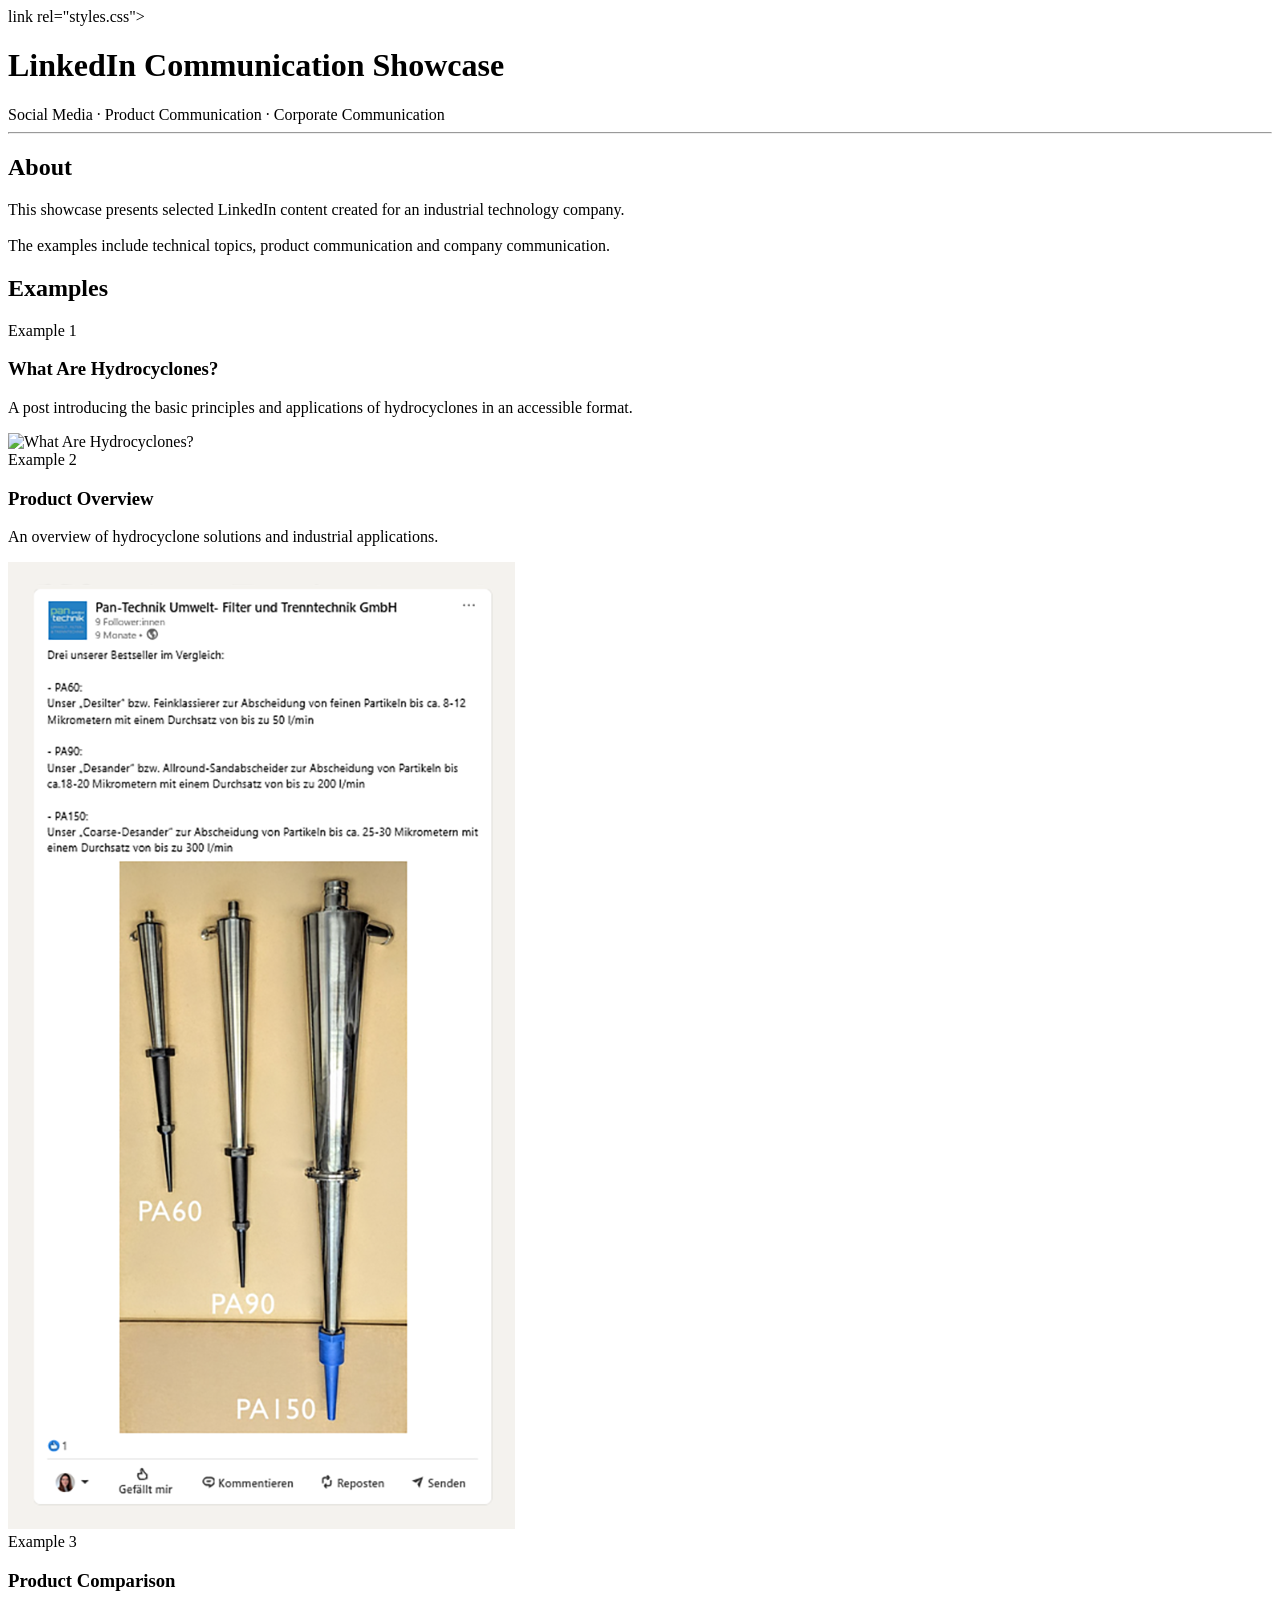
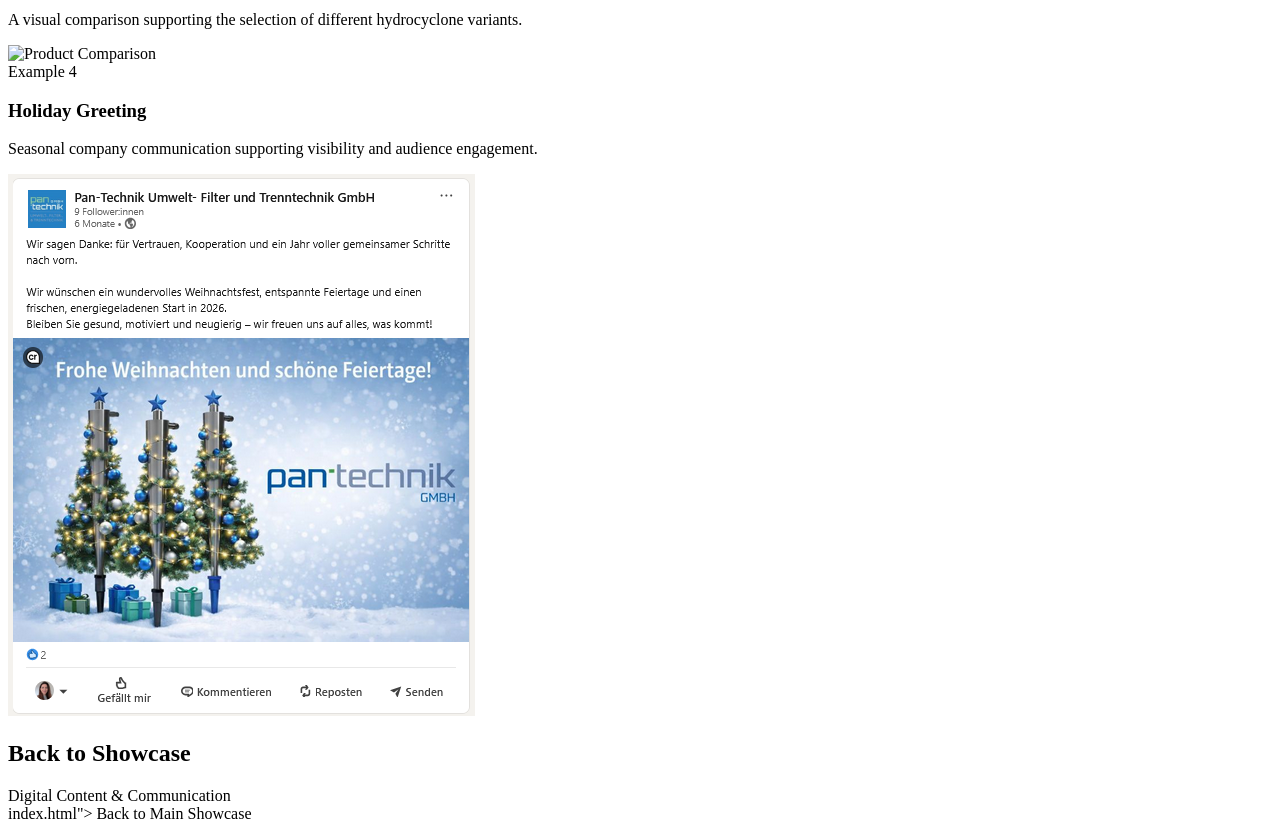
==== linkedin-showcase/index.html @ 36af2490 "Fix HTML syntax for stylesheet and image source" ====
<!DOCTYPE html>
<html lang="en">

<head>
    <meta charset="UTF-8">
    <meta name="viewport" content="width=device-width, initial-scale=1.0">
    <title>LinkedIn Communication Showcase</title>
    link rel="styles.css">
</head>

<body>

<header>

    <h1>LinkedIn Communication Showcase</h1>

    <div class="tagline">
        Social Media · Product Communication · Corporate Communication
    </div>

</header>

<hr>

<section>

    <h2>About</h2>

    <p class="intro">

        This showcase presents selected LinkedIn content created for an industrial technology company.

        <br><br>

        The examples include technical topics, product communication and company communication.

    </p>

</section>

<section>

    <h2>Examples</h2>

    <div class="split-card">

        <div class="split-left">
            Example 1
        </div>

        <div class="split-right">

            <h3>What Are Hydrocyclones?</h3>

            <p>
                A post introducing the basic principles and applications of hydrocyclones in an accessible format.
            </p>

            <img src="assets/01-technical-topic-hydrocyclone.png"
     alt="What Are Hydrocyclones?">


        </div>

    </div>

    <div class="split-card">

        <div class="split-left">
            Example 2
        </div>

        <div class="split-right">

            <h3>Product Overview</h3>

            <p>
                An overview of hydrocyclone solutions and industrial applications.
            </p>

           <img src="assets/02-product-overview-hydrocyclones.png"
     alt="What Are Hydrocyclones?">

        </div>

    </div>

    <div class="split-card">

        <div class="split-left">
            Example 3
        </div>

        <div class="split-right">

            <h3>Product Comparison</h3>

            <p>
                A visual comparison supporting the selection of different hydrocyclone variants.
            </p>

            <img src="assets/03-product-comparison-hydrocyclones.png" alt="Product Comparison">

        </div>

    </div>

    <div class="split-card">

        <div class="split-left">
            Example 4
        </div>

        <div class="split-right">

            <h3>Holiday Greeting</h3>

            <p>
                Seasonal company communication supporting visibility and audience engagement.
            </p>

            <img src="assets/04-holiday-greeting.png" alt="Holiday Greeting">

        </div>

    </div>

</section>

<section>

    <h2>Back to Showcase</h2>

    <div class="split-card">

        <div class="split-left">
            Digital Content & Communication
        </div>

        <div class="split-right">

            index.html">
                Back to Main Showcase
            </a>

        </div>

    </div>

</section>

</body>

</html>
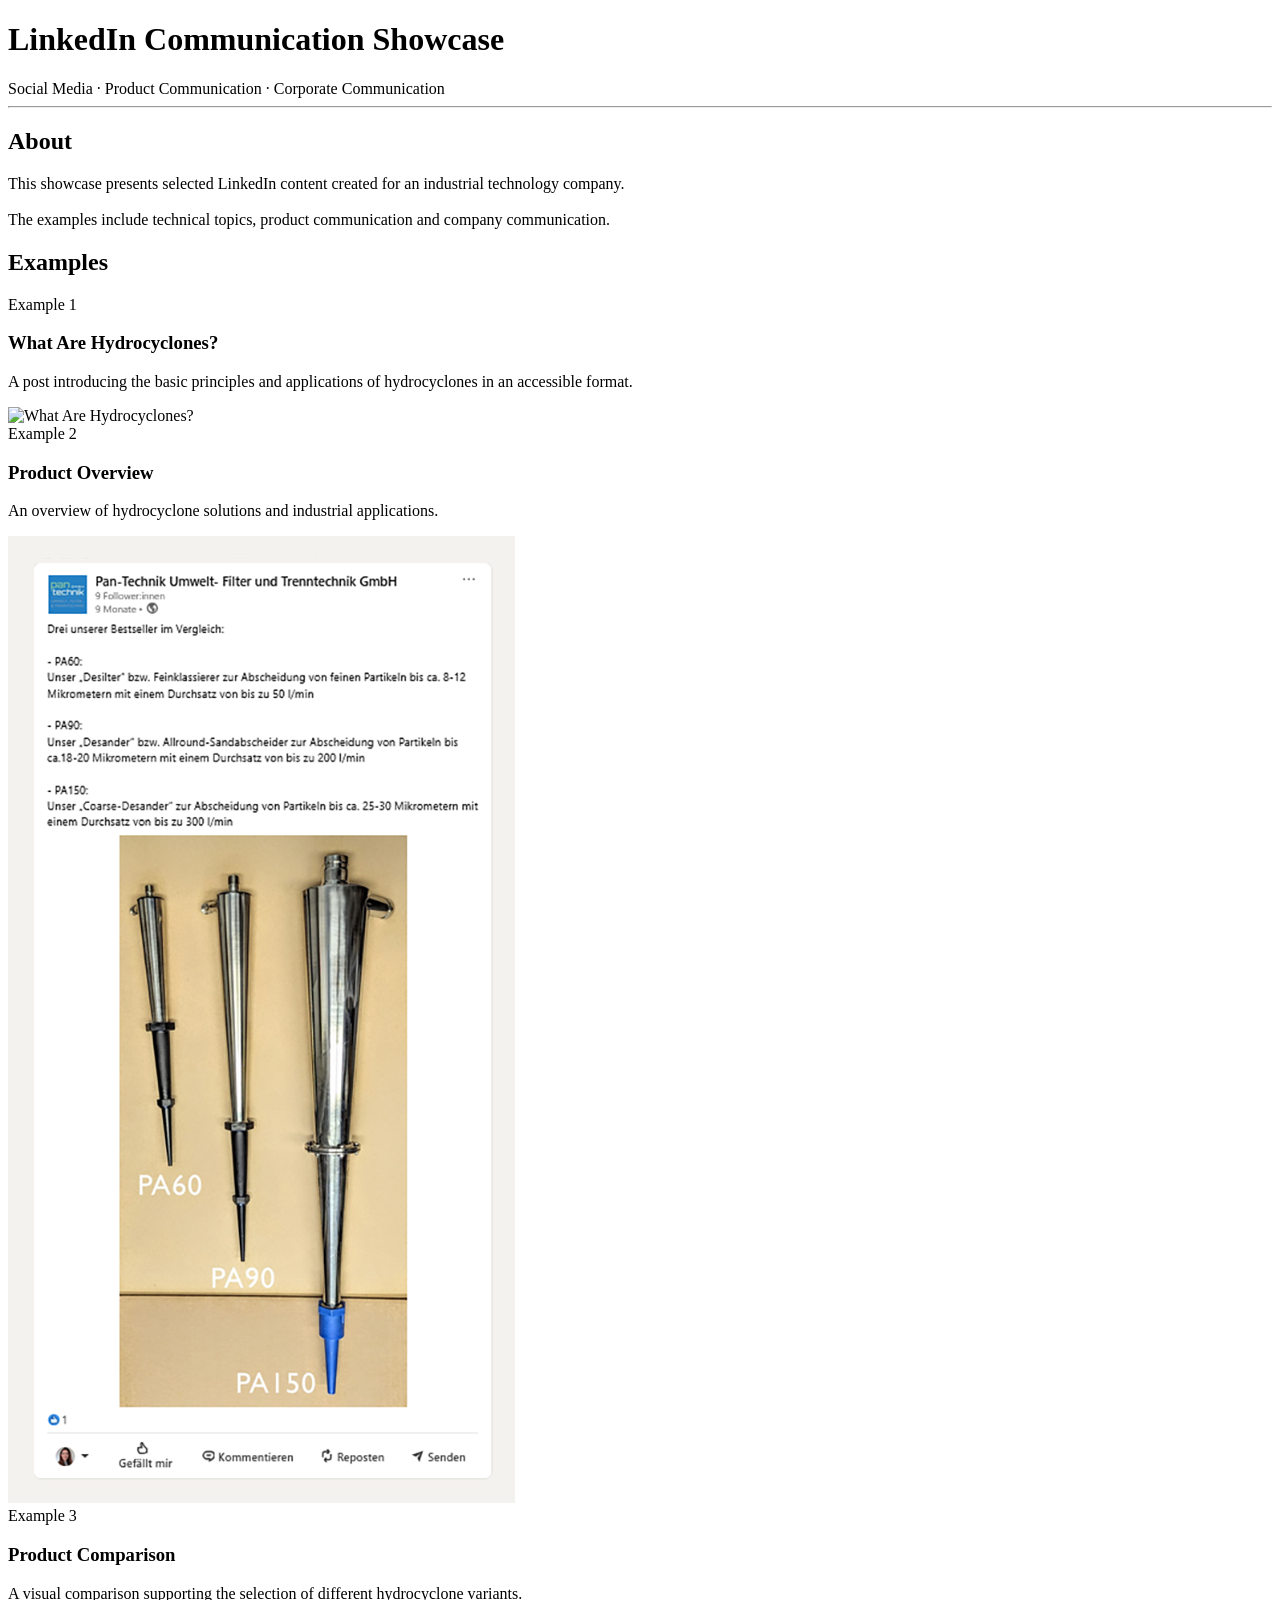
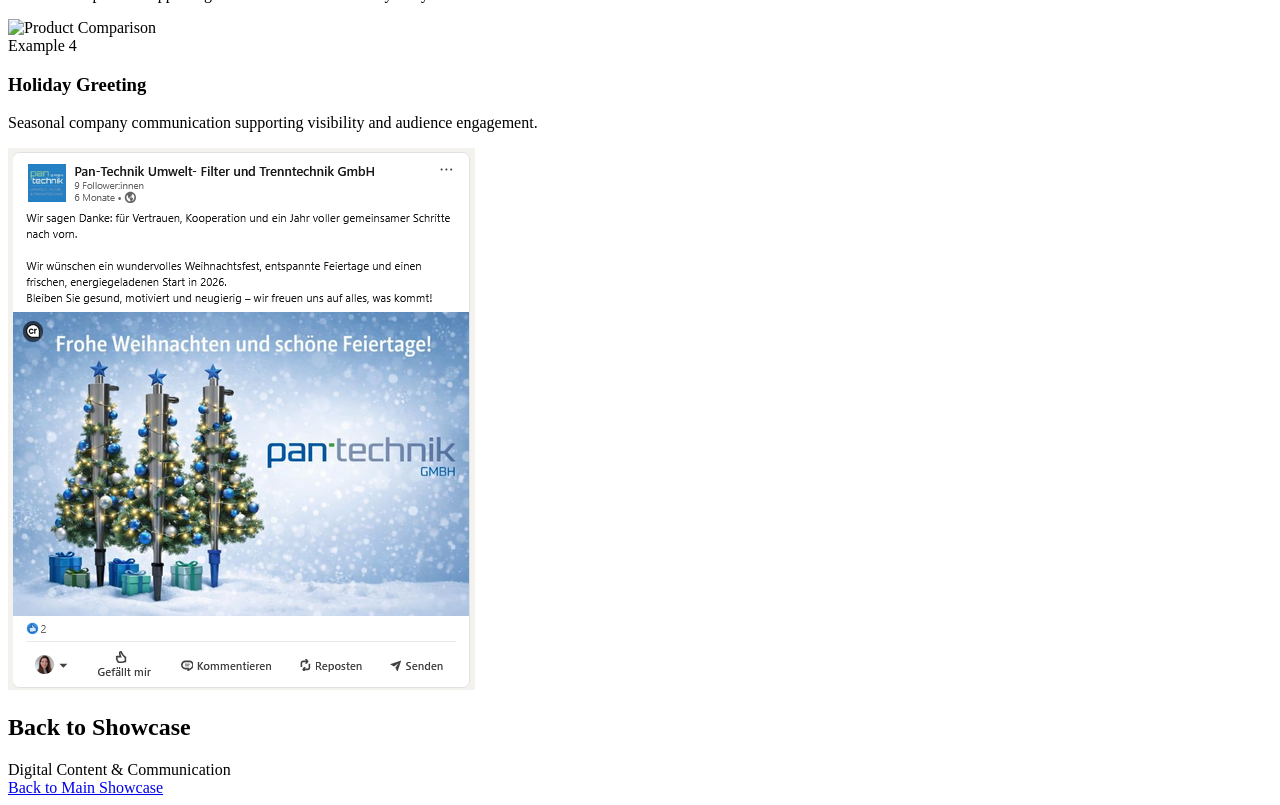
==== commit 5d5e912e: "Update index.html" ====
--- a/linkedin-showcase/index.html
+++ b/linkedin-showcase/index.html
@@ -6,7 +6,7 @@
     <meta charset="UTF-8">
     <meta name="viewport" content="width=device-width, initial-scale=1.0">
     <title>LinkedIn Communication Showcase</title>
-    link rel="styles.css">
+    <link rel="stylesheet" href="styles.css">
 </head>
 
 <body>
@@ -140,7 +140,7 @@
 
         <div class="split-right">
 
-            index.html">
+            <a href="../index.html">
                 Back to Main Showcase
             </a>
 
